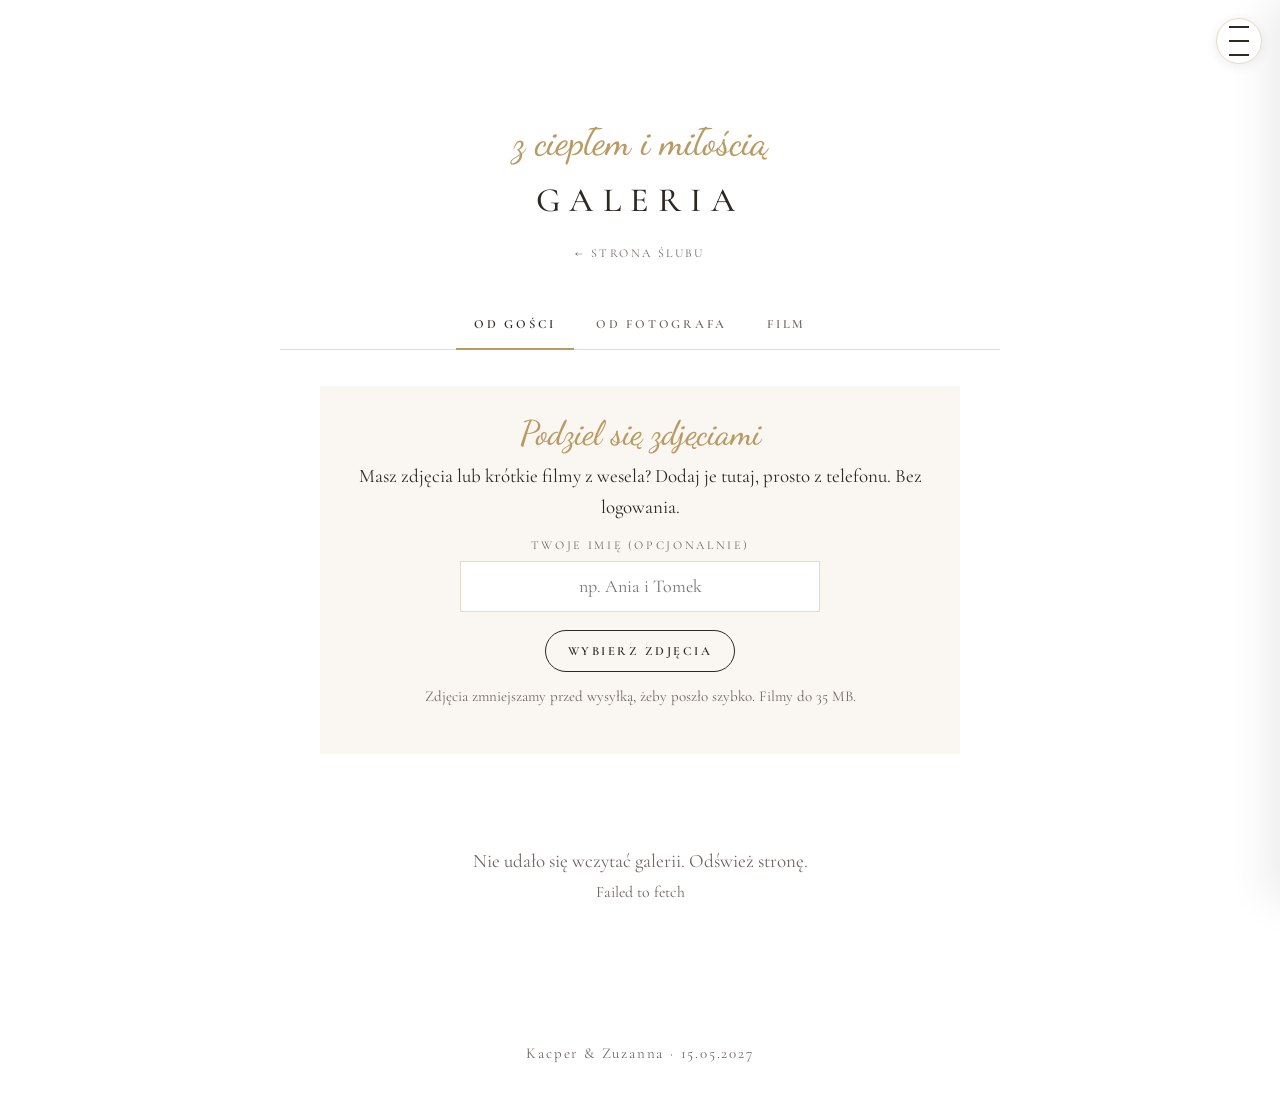
==== zdjecia/index.html @ c1ba4fa3 "Menu button: drop mix-blend-mode; dark on hero, white after scroll; css v5 Co-Authored-By: Claude Fa" ====
<!doctype html>
<html lang="pl">
<head>
<meta charset="utf-8">
<meta name="viewport" content="width=device-width, initial-scale=1">
<title>Galeria · Kacper i Zuzanna</title>
<meta name="description" content="Zdjęcia ze ślubu Kacpra i Zuzanny: od gości, od fotografa i film.">
<meta name="robots" content="noindex, nofollow">
<link rel="preconnect" href="https://fonts.googleapis.com">
<link rel="preconnect" href="https://fonts.gstatic.com" crossorigin>
<link href="https://fonts.googleapis.com/css2?family=Cormorant+Garamond:ital,wght@0,400;0,500;0,600;1,400&family=Dancing+Script:wght@500;600&family=Playfair+Display:wght@900&display=swap" rel="stylesheet">
<link rel="stylesheet" href="/style.css?v=5">
<style>
  .ghead{padding:clamp(72px,12vw,120px) 0 0;text-align:center}
  .ghead .script{color:var(--gold);font-size:clamp(28px,4vw,38px);margin:0 0 8px}
  .ghead h1{font-weight:500;font-size:clamp(24px,3.4vw,34px);letter-spacing:.28em;text-transform:uppercase;margin:0}
  .back{display:inline-block;margin-top:16px;text-decoration:none;letter-spacing:.2em;text-transform:uppercase;font-size:12px;color:var(--ink-soft)}
  .tabs{display:flex;justify-content:center;gap:4px;margin:34px auto 0;border-bottom:1px solid var(--gold-soft);max-width:720px}
  .tabs button{appearance:none;background:none;border:0;border-bottom:2px solid transparent;margin-bottom:-1px;padding:14px 18px;font:inherit;font-weight:600;letter-spacing:.22em;text-transform:uppercase;font-size:12.5px;color:var(--ink-soft);cursor:pointer}
  .tabs button[aria-selected="true"]{color:var(--ink);border-bottom-color:var(--gold)}
  .tabs button:focus-visible{outline:2px solid var(--gold);outline-offset:-2px}
  .panel{padding:36px 0 80px}
  .panel[hidden]{display:none}

  /* upload */
  .up{max-width:640px;margin:0 auto 44px;padding:28px clamp(18px,4vw,36px);background:var(--wash);text-align:center}
  .up p{margin:0 0 14px}
  .up label{display:block;letter-spacing:.22em;text-transform:uppercase;font-size:12px;color:var(--ink-soft);margin:8px 0 6px}
  .up input[type=text]{width:100%;max-width:360px;padding:10px 14px;border:1px solid var(--gold-soft);background:#fff;font:inherit;font-size:18px;text-align:center}
  .up input[type=file]{position:absolute;width:1px;height:1px;opacity:0;overflow:hidden}
  .up label.btn{display:block;width:max-content;margin:18px auto 0;cursor:pointer;letter-spacing:.2em;font-size:12.5px;color:var(--ink)}
  .up .hint{font-size:15px;color:var(--ink-soft);margin:12px 0 0}
  .queue{list-style:none;padding:0;margin:18px 0 0;text-align:left;font-size:16px}
  .queue li{display:flex;justify-content:space-between;gap:12px;padding:8px 0;border-top:1px solid var(--gold-soft)}
  .queue li span:last-child{color:var(--ink-soft);white-space:nowrap}
  .queue li.ok span:last-child{color:var(--gold)}
  .queue li.err span:last-child{color:#a0463a}
  .bar{height:2px;background:var(--gold-soft);margin-top:14px;overflow:hidden}
  .bar i{display:block;height:100%;width:0;background:var(--gold);transition:width .3s}

  /* grid */
  .meta{display:flex;justify-content:space-between;align-items:center;gap:12px;flex-wrap:wrap;margin:0 0 18px;color:var(--ink-soft);font-size:16px}
  .meta .btn{margin:0}
  .grid{display:grid;grid-template-columns:repeat(auto-fill,minmax(180px,1fr));gap:8px}
  .grid a{position:relative;display:block;aspect-ratio:1;overflow:hidden;background:var(--wash)}
  .grid img{width:100%;height:100%;object-fit:cover;display:block;transition:transform .4s}
  .grid a:hover img,.grid a:focus-visible img{transform:scale(1.03)}
  .grid a:focus-visible{outline:2px solid var(--gold);outline-offset:2px}
  .grid .play{position:absolute;inset:0;display:grid;place-items:center;color:#fff;font-size:36px;text-shadow:0 2px 12px rgba(0,0,0,.4);pointer-events:none}
  .grid .by{position:absolute;left:0;right:0;bottom:0;padding:22px 10px 8px;background:linear-gradient(to top,rgba(0,0,0,.55),transparent);color:#fff;font-size:14px;letter-spacing:.04em;white-space:nowrap;overflow:hidden;text-overflow:ellipsis}
  .empty{text-align:center;color:var(--ink-soft);padding:40px 0 10px}
  .empty .script{color:var(--gold);font-size:30px;display:block;margin-bottom:6px}
  .state{text-align:center;color:var(--ink-soft);padding:30px 0}
  .videos{display:grid;grid-template-columns:repeat(auto-fill,minmax(320px,1fr));gap:24px}
  .videos figure{margin:0}
  .videos iframe{display:block;width:100%;aspect-ratio:16/9;border:0;background:#000}
  .videos figcaption{padding:10px 4px;color:var(--ink-soft);font-size:16px;text-align:center}

  /* lightbox */
  .lb{position:fixed;inset:0;height:100dvh;z-index:70;background:rgba(20,16,12,.94);display:none;align-items:center;justify-content:center;overscroll-behavior:contain;touch-action:pan-y pinch-zoom}
  .lb.on{display:flex}
  #lb-body{display:flex;align-items:center;justify-content:center;width:100%;height:100%;padding:56px 0 72px}
  .lb img,.lb iframe{max-width:min(96vw,1600px);max-height:100%;width:auto;height:auto;object-fit:contain;display:block;border:0}
  .lb iframe{width:min(96vw,1200px);aspect-ratio:16/9;background:#000}
  .lb button{position:absolute;z-index:2;background:none;border:0;color:#fff;font:inherit;cursor:pointer;opacity:.85;padding:14px}
  .lb button:hover,.lb button:focus-visible{opacity:1;outline:none}
  .lb .x{top:10px;right:14px;font-size:30px;line-height:1}
  .lb .prev,.lb .next{top:50%;transform:translateY(-50%);font-size:46px;line-height:1;font-weight:300}
  .lb .prev{left:6px}.lb .next{right:6px}
  .lb .dl{position:absolute;z-index:2;bottom:max(16px,env(safe-area-inset-bottom));left:50%;transform:translateX(-50%);letter-spacing:.22em;text-transform:uppercase;font-size:12px;text-decoration:none;color:#fff;border:1px solid rgba(255,255,255,.6);border-radius:999px;padding:9px 18px}
  @media (max-width:640px){.tabs button{padding:12px 10px;font-size:11.5px;letter-spacing:.16em}.grid{grid-template-columns:repeat(3,1fr);gap:4px}.lb .prev,.lb .next{display:none}}
</style>
</head>
<body>

<button class="menu-btn light" type="button" aria-label="Menu" aria-expanded="false" aria-controls="menu"><span></span><span></span><span></span></button>
<div class="menu-scrim" hidden></div>
<nav class="menu" id="menu" aria-label="Menu strony">
  <a href="/#witamy">Witamy</a>
  <a href="/#plan">Plan dnia</a>
  <a href="/#dojazd">Jak dojechać</a>
  <a href="/#prosby">Kilka próśb</a>
  <a href="/zdjecia/">Galeria zdjęć</a>
  <a href="/zdjecia/#gosc">Dodaj swoje zdjęcia</a>
  <div class="menu-foot"><span class="script">Kacper &amp; Zuzanna</span>15 maja 2027</div>
</nav>

<header class="ghead">
  <div class="wrap">
    <p class="script">z ciepłem i miłością</p>
    <h1>Galeria</h1>
    <a class="back" href="/">← strona ślubu</a>
    <div class="tabs" role="tablist" aria-label="Kategorie">
      <button role="tab" id="tab-gosc" aria-controls="p-gosc" aria-selected="true" data-cat="gosc">Od gości</button>
      <button role="tab" id="tab-foto" aria-controls="p-foto" aria-selected="false" data-cat="foto">Od fotografa</button>
      <button role="tab" id="tab-film" aria-controls="p-film" aria-selected="false" data-cat="film">Film</button>
    </div>
  </div>
</header>

<main class="wrap">
  <section class="panel" id="p-gosc" role="tabpanel" aria-labelledby="tab-gosc">
    <div class="up">
      <p class="script" style="margin:0 0 6px;color:var(--gold)">Podziel się zdjęciami</p>
      <p>Masz zdjęcia lub krótkie filmy z wesela? Dodaj je tutaj, prosto z telefonu. Bez logowania.</p>
      <form id="upform">
        <label for="by">Twoje imię (opcjonalnie)</label>
        <input type="text" id="by" name="by" maxlength="60" autocomplete="name" placeholder="np. Ania i Tomek">
        <input type="file" id="files" name="files" multiple accept="image/*,video/*">
        <label for="files" class="btn" tabindex="0">Wybierz zdjęcia</label>
      </form>
      <p class="hint">Zdjęcia zmniejszamy przed wysyłką, żeby poszło szybko. Filmy do 35 MB.</p>
      <div class="bar" id="bar" hidden><i></i></div>
      <ul class="queue" id="queue"></ul>
    </div>
    <div class="meta"><span id="m-gosc"></span><a class="btn ghost" id="dl-gosc" href="#" target="_blank" rel="noopener" hidden>Pobierz wszystkie</a></div>
    <div id="g-gosc"></div>
  </section>

  <section class="panel" id="p-foto" role="tabpanel" aria-labelledby="tab-foto" hidden>
    <div class="meta"><span id="m-foto"></span><a class="btn ghost" id="dl-foto" href="#" target="_blank" rel="noopener" hidden>Pobierz wszystkie</a></div>
    <div id="g-foto"></div>
  </section>

  <section class="panel" id="p-film" role="tabpanel" aria-labelledby="tab-film" hidden>
    <div class="meta"><span id="m-film"></span><a class="btn ghost" id="dl-film" href="#" target="_blank" rel="noopener" hidden>Pobierz</a></div>
    <div id="g-film"></div>
  </section>
</main>

<div class="lb" id="lb" role="dialog" aria-modal="true" aria-label="Podgląd">
  <button class="x" type="button" aria-label="Zamknij">×</button>
  <button class="prev" type="button" aria-label="Poprzednie">‹</button>
  <button class="next" type="button" aria-label="Następne">›</button>
  <div id="lb-body"></div>
  <a class="dl" id="lb-dl" href="#" download>Pobierz</a>
</div>

<footer>Kacper &amp; Zuzanna · 15.05.2027</footer>

<script>
(function(){
  // === Konfiguracja ===
  var API = "https://script.google.com/macros/s/AKfycbznJifPmLLNKZDG4pq0eJcMsFfpFer2WMMvQ6aRhssTvhQLr_ZK2zeYopfoc2xITPga/exec"; // adres wdrożenia Google Apps Script (uzupełniany przy wdrożeniu)
  var MAX_SIDE = 2400, JPEG_Q = 0.86, MAX_VIDEO = 35*1024*1024;

  // --- menu ---
  var btn=document.querySelector('.menu-btn'),scrim=document.querySelector('.menu-scrim'),menu=document.getElementById('menu');
  function setMenu(open){document.body.classList.toggle('menu-open',open);btn.setAttribute('aria-expanded',open);scrim.hidden=!open;}
  btn.addEventListener('click',function(){setMenu(!document.body.classList.contains('menu-open'));});
  scrim.addEventListener('click',function(){setMenu(false);});
  menu.addEventListener('click',function(e){if(e.target.tagName==='A')setMenu(false);});

  // --- tabs ---
  var tabs=[].slice.call(document.querySelectorAll('[role=tab]'));
  var loaded={}, data={};
  function show(cat){
    tabs.forEach(function(t){var on=t.dataset.cat===cat;t.setAttribute('aria-selected',on);document.getElementById('p-'+t.dataset.cat).hidden=!on;});
    if(history.replaceState)history.replaceState(null,'','#'+cat);
    if(!loaded[cat])load(cat);
  }
  tabs.forEach(function(t){t.addEventListener('click',function(){show(t.dataset.cat);});});
  var start=(location.hash||'#gosc').slice(1); if(!/^(gosc|foto|film)$/.test(start))start='gosc';
  window.addEventListener('hashchange',function(){var h=location.hash.slice(1);if(/^(gosc|foto|film)$/.test(h))show(h);});

  // --- API ---
  function ready(){return API.indexOf('http')===0;}
  function thumb(id,w){return 'https://drive.google.com/thumbnail?id='+id+'&sz=w'+w;}
  function dlUrl(id){return 'https://drive.google.com/uc?export=download&id='+id;}
  function esc(s){return String(s).replace(/[&<>"]/g,function(c){return {'&':'&amp;','<':'&lt;','>':'&gt;','"':'&quot;'}[c];});}

  var EMPTY={gosc:['Jeszcze pusto','Bądź pierwszą osobą, która doda zdjęcie.'],foto:['Jeszcze w obróbce','Zdjęcia od fotografa pojawią się tutaj kilka tygodni po ślubie.'],film:['Jeszcze w montażu','Film pojawi się tutaj, gdy będzie gotowy.']};

  function load(cat){
    var g=document.getElementById('g-'+cat), m=document.getElementById('m-'+cat), dl=document.getElementById('dl-'+cat);
    if(!ready()){g.innerHTML='<div class="empty"><span class="script">Galeria w przygotowaniu</span>Wróć tu wkrótce.</div>';return;}
    g.innerHTML='<div class="state">Wczytuję…</div>';
    fetch(API+'?cat='+cat+'&t='+Date.now()).then(function(r){return r.json();}).then(function(j){
      if(!j.ok)throw new Error(j.error||'Błąd');
      loaded[cat]=true; data[cat]=j.files;
      if(j.folderUrl){dl.href=j.folderUrl;dl.hidden=!j.files.length;}
      m.textContent=j.files.length?j.files.length+(j.files.length===1?' plik':j.files.length<5?' pliki':' plików'):'';
      render(cat);
    }).catch(function(e){g.innerHTML='<div class="state">Nie udało się wczytać galerii. Odśwież stronę.<br><small>'+esc(e.message)+'</small></div>';});
  }

  function render(cat){
    var g=document.getElementById('g-'+cat), files=data[cat]||[];
    if(!files.length){g.innerHTML='<div class="empty"><span class="script">'+EMPTY[cat][0]+'</span>'+EMPTY[cat][1]+'</div>';return;}
    if(cat==='film' && files.every(function(f){return f.mime.indexOf('video/')===0;})){
      g.innerHTML='<div class="videos">'+files.map(function(f){return '<figure><iframe src="https://drive.google.com/file/d/'+f.id+'/preview" allow="autoplay; fullscreen" allowfullscreen loading="lazy" title="'+esc(f.name)+'"></iframe><figcaption>'+esc(f.name.replace(/\.[^.]+$/,''))+'</figcaption></figure>';}).join('')+'</div>';
      return;
    }
    g.innerHTML='<div class="grid">'+files.map(function(f,i){
      var v=f.mime.indexOf('video/')===0;
      return '<a href="'+thumb(f.id,2000)+'" data-i="'+i+'" data-cat="'+cat+'"><img loading="lazy" src="'+thumb(f.id,600)+'" alt="'+esc(f.name)+'">'+(v?'<span class="play">▶</span>':'')+(f.by?'<span class="by">'+esc(f.by)+'</span>':'')+'</a>';
    }).join('')+'</div>';
  }

  // --- lightbox ---
  var lb=document.getElementById('lb'), lbBody=document.getElementById('lb-body'), lbDl=document.getElementById('lb-dl'), cur={cat:null,i:0};
  function open(cat,i){
    var f=(data[cat]||[])[i]; if(!f)return; cur={cat:cat,i:i};
    var v=f.mime.indexOf('video/')===0;
    lbBody.innerHTML=v?'<iframe src="https://drive.google.com/file/d/'+f.id+'/preview" allow="autoplay; fullscreen" allowfullscreen></iframe>':'<img src="'+thumb(f.id,2000)+'" alt="'+esc(f.name)+'">';
    lbDl.href=dlUrl(f.id); lb.classList.add('on'); document.body.style.overflow='hidden'; document.documentElement.style.overflow='hidden';
  }
  function close(){lb.classList.remove('on');lbBody.innerHTML='';document.body.style.overflow='';document.documentElement.style.overflow='';}
  function step(d){var n=cur.i+d, arr=data[cur.cat]||[]; if(n<0)n=arr.length-1; if(n>=arr.length)n=0; open(cur.cat,n);}
  document.addEventListener('click',function(e){
    var a=e.target.closest('.grid a'); if(a){e.preventDefault();open(a.dataset.cat,+a.dataset.i);}
  });
  lb.querySelector('.x').addEventListener('click',close);
  lb.querySelector('.prev').addEventListener('click',function(){step(-1);});
  lb.querySelector('.next').addEventListener('click',function(){step(1);});
  lb.addEventListener('click',function(e){if(e.target===lb)close();});
  document.addEventListener('keydown',function(e){
    if(e.key==='Escape'){close();setMenu(false);}
    if(!lb.classList.contains('on'))return;
    if(e.key==='ArrowLeft')step(-1); if(e.key==='ArrowRight')step(1);
  });
  var tx=null; lb.addEventListener('touchstart',function(e){tx=e.touches[0].clientX;},{passive:true});
  lb.addEventListener('touchend',function(e){if(tx===null)return;var dx=e.changedTouches[0].clientX-tx;tx=null;if(Math.abs(dx)>50)step(dx<0?1:-1);},{passive:true});

  // --- upload ---
  var input=document.getElementById('files'), queue=document.getElementById('queue'), bar=document.getElementById('bar'), barI=bar.querySelector('i');
  document.querySelector('label[for=files]').addEventListener('keydown',function(e){if(e.key==='Enter'||e.key===' '){e.preventDefault();input.click();}});
  input.addEventListener('change',function(){
    var files=[].slice.call(input.files); input.value='';
    if(!files.length)return;
    if(!ready()){alert('Wysyłanie będzie dostępne wkrótce.');return;}
    var by=document.getElementById('by').value.trim(); try{localStorage.setItem('by',by);}catch(_){}
    bar.hidden=false; barI.style.width='0%';
    var done=0, total=files.length;
    files.reduce(function(p,f){return p.then(function(){return sendOne(f,by);}).then(function(){done++;barI.style.width=Math.round(done/total*100)+'%';});},Promise.resolve())
      .then(function(){loaded.gosc=false;load('gosc');setTimeout(function(){bar.hidden=true;},1500);});
  });
  try{var saved=localStorage.getItem('by');if(saved)document.getElementById('by').value=saved;}catch(_){}

  function row(name){var li=document.createElement('li');li.innerHTML='<span>'+esc(name)+'</span><span>przygotowuję…</span>';queue.prepend(li);return li;}
  function setRow(li,txt,cls){li.lastChild.textContent=txt;if(cls)li.className=cls;}

  function sendOne(file,by){
    var li=row(file.name);
    var isVideo=file.type.indexOf('video/')===0;
    if(isVideo && file.size>MAX_VIDEO){setRow(li,'za duży (max 35 MB)','err');return Promise.resolve();}
    var prep=isVideo?Promise.resolve({blob:file,mime:file.type,name:file.name}):shrink(file);
    return prep.then(function(o){
      setRow(li,'wysyłam…');
      return toBase64(o.blob).then(function(b64){
        return fetch(API,{method:'POST',headers:{'Content-Type':'text/plain;charset=utf-8'},body:JSON.stringify({cat:'gosc',name:o.name,mime:o.mime,by:by,data:b64})});
      });
    }).then(function(r){return r.json();}).then(function(j){
      if(j.ok)setRow(li,'dodane ✓','ok'); else setRow(li,'błąd: '+(j.error||''),'err');
    }).catch(function(e){setRow(li,'błąd sieci','err');});
  }

  function shrink(file){
    return new Promise(function(res){
      var url=URL.createObjectURL(file), img=new Image();
      img.onload=function(){
        var w=img.naturalWidth,h=img.naturalHeight,s=Math.min(1,MAX_SIDE/Math.max(w,h));
        if(s===1 && file.size<2.5*1024*1024){URL.revokeObjectURL(url);return res({blob:file,mime:file.type,name:file.name});}
        var c=document.createElement('canvas');c.width=Math.round(w*s);c.height=Math.round(h*s);
        c.getContext('2d').drawImage(img,0,0,c.width,c.height);
        c.toBlob(function(b){URL.revokeObjectURL(url);if(!b)return res({blob:file,mime:file.type,name:file.name});res({blob:b,mime:'image/jpeg',name:file.name.replace(/\.[^.]+$/,'')+'.jpg'});},'image/jpeg',JPEG_Q);
      };
      img.onerror=function(){URL.revokeObjectURL(url);res({blob:file,mime:file.type||'image/jpeg',name:file.name});};
      img.src=url;
    });
  }
  function toBase64(blob){return new Promise(function(res,rej){var r=new FileReader();r.onload=function(){res(String(r.result).split(',')[1]);};r.onerror=rej;r.readAsDataURL(blob);});}

  show(start);
})();
</script>
</body>
</html>
---- style.css ----
:root{
  --paper:#ffffff;
  --ink:#2c2824;
  --ink-soft:#6f6761;
  --gold:#b89a62;
  --gold-soft:#e6dcc6;
  --wash:#faf7f2;
}
*{box-sizing:border-box}
html{scroll-behavior:smooth}
body{margin:0;background:var(--paper);color:var(--ink);font-family:"Cormorant Garamond",Georgia,serif;font-size:19px;line-height:1.6;-webkit-font-smoothing:antialiased}
a{color:inherit}
a[href^="tel:"]{text-decoration:none;border-bottom:1px solid var(--gold-soft);white-space:nowrap}
.caps{letter-spacing:.3em;text-transform:uppercase;font-weight:500;font-size:14px}
.script{font-family:"Dancing Script",cursive;font-weight:500;font-size:34px;line-height:1.2}
.wrap{width:min(1080px,100% - 32px);margin-inline:auto}

/* Hero */
.hero{position:relative;height:100svh;min-height:560px;overflow:hidden;color:#fff;text-align:center;display:flex;flex-direction:column;justify-content:space-between}
.hero img{position:absolute;inset:0;width:100%;height:100%;object-fit:cover;object-position:50% 58%}
.hero::after{content:"";position:absolute;inset:0;background:linear-gradient(to bottom,rgba(20,14,8,.32) 0%,rgba(20,14,8,0) 30%,rgba(20,14,8,0) 55%,rgba(20,14,8,.55) 100%)}
.hero picture{position:absolute;inset:0;z-index:0}
.hero>*{position:relative;z-index:1}
.hero-top{padding-top:clamp(40px,8vh,80px)}
.hero-top .caps{font-size:13px;opacity:.95}
.hero-top h1{font-weight:500;font-size:clamp(26px,4.2vw,44px);letter-spacing:.22em;text-transform:uppercase;margin:14px 0 0;line-height:1.2}
.hero-top .script{margin:10px 0 0;font-size:clamp(30px,4vw,44px)}
.hero-date{font-family:"Playfair Display",serif;font-weight:900;font-size:clamp(76px,16vw,180px);line-height:.9;letter-spacing:.02em;display:flex;justify-content:center;gap:.28em;padding-bottom:clamp(18px,4vh,40px);text-shadow:0 2px 24px rgba(0,0,0,.25)}
.hero-date span{position:relative;padding-top:12px}
.hero-date span:not(:first-child)::before{content:"";position:absolute;left:-.18em;top:.18em;bottom:.08em;width:1px;background:rgba(255,255,255,.55)}

/* Sections */
section{padding:clamp(56px,9vw,104px) 0}
.center{text-align:center}
h2{font-weight:500;font-size:clamp(22px,3vw,30px);letter-spacing:.28em;text-transform:uppercase;margin:0 0 10px;line-height:1.3}
.lead{max-width:34em;margin:0 auto;font-size:22px}
.rule{width:64px;height:1px;background:var(--gold);margin:26px auto}

/* Countdown */
.count{display:flex;justify-content:center;gap:clamp(12px,3.5vw,40px);margin:34px 0 22px}
.count b{display:block;font-family:"Playfair Display",serif;font-weight:900;font-size:clamp(36px,6vw,58px);line-height:1;font-variant-numeric:tabular-nums;min-width:1.3em}
.count small{display:block;letter-spacing:.24em;text-transform:uppercase;font-size:12px;color:var(--ink-soft);margin-top:8px}

/* Plan: three columns with hairlines, like the invitation back */
.plan{background:var(--wash)}
.cols{display:grid;grid-template-columns:1fr 1fr 1fr;text-align:center}
.cols>div{padding:12px clamp(16px,3vw,40px)}
.cols>div+div{border-left:1px solid var(--gold-soft)}
.cols h3{font-weight:500;letter-spacing:.3em;text-transform:uppercase;font-size:15px;margin:0 0 14px}
.cols .big{font-family:"Playfair Display",serif;font-weight:900;font-size:30px;line-height:1;margin:0 0 12px}
.cols p{margin:0 0 6px}
.cols .muted{color:var(--ink-soft);font-size:17px}
.btn{display:inline-block;margin-top:14px;padding:10px 22px;border:1px solid var(--ink);border-radius:999px;text-decoration:none;letter-spacing:.2em;text-transform:uppercase;font-size:12.5px;font-weight:600;transition:background .2s,color .2s}
.btn:hover,.btn:focus-visible{background:var(--ink);color:#fff;outline:none}
.btn.ghost{border-color:var(--gold);color:var(--ink)}
.btn.ghost:hover{background:var(--gold);border-color:var(--gold);color:#fff}
.btn.solid{background:var(--ink);color:#fff;border-color:var(--ink);padding:13px 26px;display:inline-flex;align-items:center;gap:10px}
.btn.solid:hover,.btn.solid:focus-visible{background:var(--gold);border-color:var(--gold);color:#fff}
.btn .bico{width:18px;height:18px}
.actions{display:flex;justify-content:center;align-items:center;gap:14px;flex-wrap:wrap;margin-top:6px}
.actions .btn{margin:0}
.note{margin:22px 0 0;font-size:15px;color:var(--ink-soft);letter-spacing:.02em}
.note a{color:var(--ink-soft);text-decoration:none;border-bottom:1px solid var(--gold-soft)}
.note a:hover{color:var(--gold)}
.rings-wrap{color:var(--gold);margin:0 auto 22px}
.rings{width:72px;height:36px;display:block;margin:0 auto}

/* Maps */
.maps{display:grid;grid-template-columns:1fr 1fr;gap:28px;margin-top:40px}
.map{border:1px solid var(--gold-soft);padding:8px;background:#fff}
.map iframe{display:block;width:100%;aspect-ratio:4/3;border:0;filter:saturate(.85)}
.map figcaption{padding:14px 6px 6px;text-align:center}
.map figcaption strong{display:block;font-weight:500;letter-spacing:.2em;text-transform:uppercase;font-size:14px;margin-bottom:4px}
.map figcaption span{color:var(--ink-soft);font-size:17px}

/* Requests */
.asks{max-width:40em;margin:0 auto}
.asks ol{list-style:none;padding:0;margin:0}
.asks li{position:relative;padding:22px 0 22px 0;border-bottom:1px solid var(--gold-soft)}
.asks li:last-child{border-bottom:0}
.asks li .script{font-size:30px;color:var(--gold);display:flex;align-items:center;gap:12px;margin-bottom:4px}
.asks .ico{width:26px;height:26px;flex:0 0 auto}
.asks p{margin:0}
.asks .muted{color:var(--ink-soft);font-size:17px}

/* Photos */
.photos{background:var(--wash)}
.photos .btn{margin:0}

/* Closing */
.closing .script{font-size:clamp(26px,3.4vw,36px);max-width:28em;margin:0 auto}
.closing .ref{letter-spacing:.3em;text-transform:uppercase;font-size:12px;color:var(--ink-soft);margin-top:14px}
.ornament{display:flex;align-items:center;justify-content:center;gap:12px;color:var(--gold);margin:40px auto 0}
.ornament i{display:block;width:56px;height:1px;background:var(--gold)}
.ornament svg{width:22px;height:22px}
footer{padding:24px 0 36px;text-align:center;color:var(--ink-soft);font-size:15px;letter-spacing:.12em}

@media (max-width:760px){
  body{font-size:18px}
  .hero{height:70svh;min-height:480px;max-height:720px}
  .hero img{object-position:50% 38%}
  .hero-top{padding-top:48px}
  .hero-date{font-size:clamp(64px,19vw,96px);padding-bottom:44px}
  .hero-date{gap:.2em}
  .cols{grid-template-columns:1fr;gap:8px}
  .cols>div+div{border-left:0;border-top:1px solid var(--gold-soft);padding-top:32px;margin-top:20px}
  .maps{grid-template-columns:1fr}
  .count small{font-size:11px}
}
@media (prefers-reduced-motion:no-preference){
  .hero-top,.hero-date{animation:rise 1.2s ease-out both}
  .hero-date{animation-delay:.25s}
  @keyframes rise{from{opacity:0;transform:translateY(14px)}to{opacity:1;transform:none}}
}

/* Menu (wysuwane) */
.menu-btn{position:fixed;top:18px;right:18px;z-index:60;width:46px;height:46px;border:1px solid rgba(255,255,255,.35);border-radius:999px;background:rgba(30,24,18,.42);cursor:pointer;display:grid;place-items:center;color:#fff;transition:background .25s,color .25s,border-color .25s,box-shadow .25s}
.menu-btn.light{background:#fff;color:var(--ink);border-color:var(--gold-soft);box-shadow:0 2px 12px rgba(0,0,0,.08)}
.menu-btn span{display:block;width:20px;height:1.5px;background:currentColor;margin:3px 0;transition:transform .25s,opacity .25s}
.menu-btn:focus-visible{outline:2px solid #fff;outline-offset:2px}
body.menu-open .menu-btn{background:transparent;border-color:transparent;box-shadow:none;color:var(--ink)}
body.menu-open .menu-btn span:nth-child(1){transform:translateY(4.5px) rotate(45deg)}
body.menu-open .menu-btn span:nth-child(2){opacity:0}
body.menu-open .menu-btn span:nth-child(3){transform:translateY(-4.5px) rotate(-45deg)}
.menu-scrim{position:fixed;inset:0;background:rgba(44,40,36,.35);opacity:0;pointer-events:none;transition:opacity .25s;z-index:50}
.menu{position:fixed;top:0;right:0;bottom:0;width:min(320px,86vw);background:var(--paper);z-index:55;transform:translateX(100%);transition:transform .3s cubic-bezier(.2,.7,.2,1);padding:84px 32px 32px;display:flex;flex-direction:column;box-shadow:-12px 0 40px rgba(0,0,0,.08)}
.menu a{display:block;text-decoration:none;letter-spacing:.26em;text-transform:uppercase;font-size:13.5px;font-weight:600;padding:14px 0;border-bottom:1px solid var(--gold-soft)}
.menu a:hover,.menu a:focus-visible{color:var(--gold);outline:none}
.menu .menu-foot{margin-top:auto;color:var(--ink-soft);font-size:15px;letter-spacing:.1em;text-align:center}
.menu .menu-foot .script{font-size:26px;color:var(--ink);display:block;margin-bottom:6px}
body.menu-open .menu{transform:none}
body.menu-open .menu-scrim{opacity:1;pointer-events:auto}
@media (prefers-reduced-motion:reduce){.menu,.menu-scrim,.menu-btn span{transition:none}}


[hidden]{display:none !important}
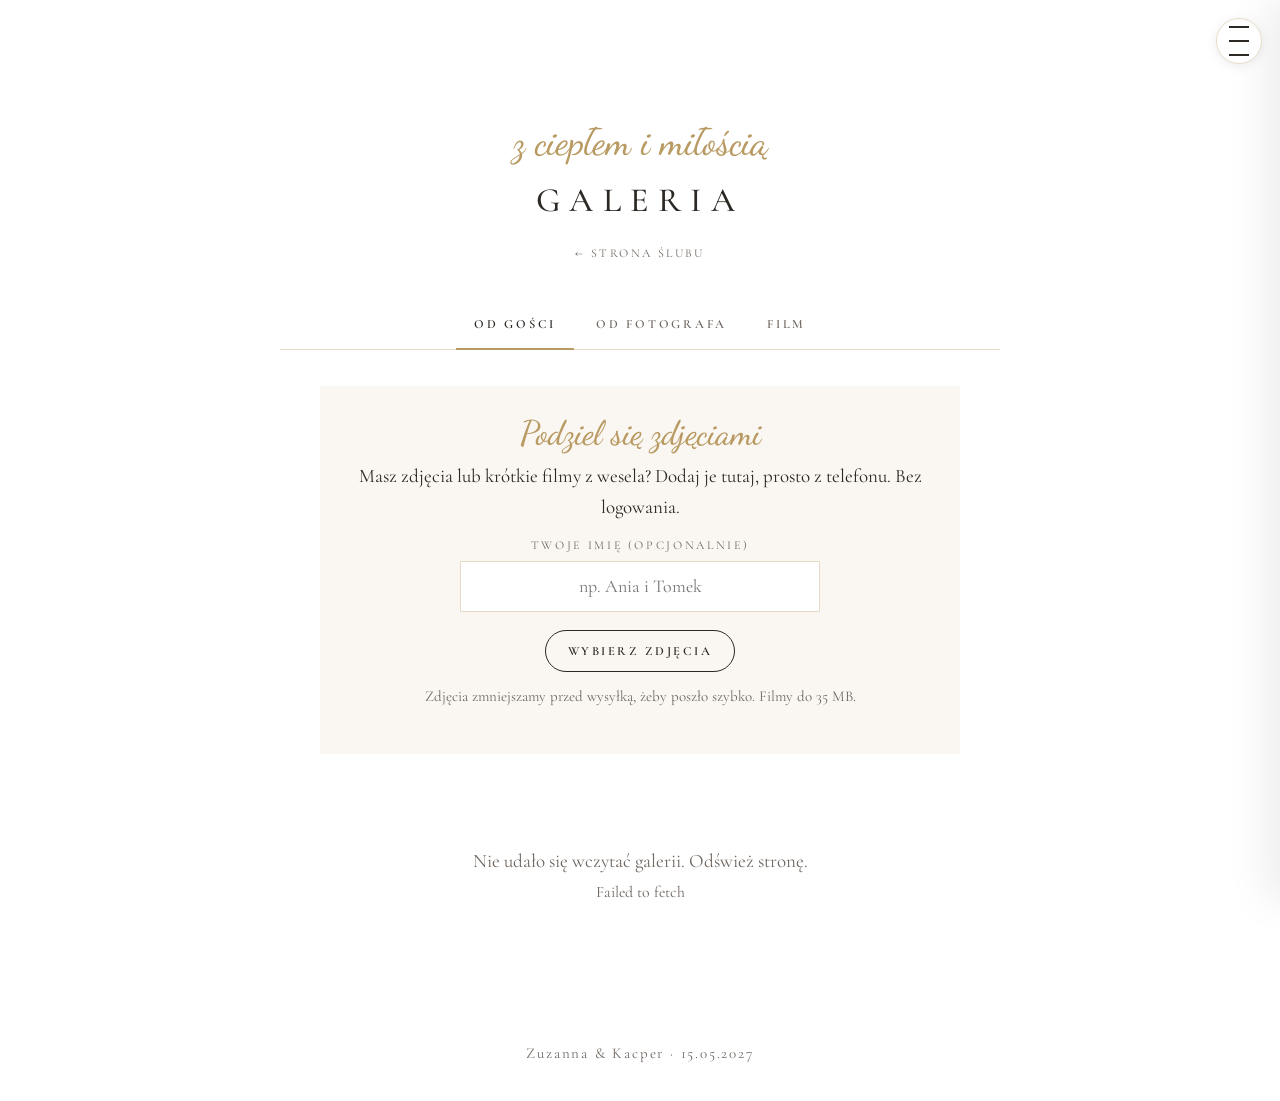
==== commit 038dfa07: "Zuzanna first everywhere; QR codes and links point to zuzannaikacper.pl (CNAME switch pending DNS) C" ====
--- a/zdjecia/index.html
+++ b/zdjecia/index.html
@@ -3,8 +3,8 @@
 <head>
 <meta charset="utf-8">
 <meta name="viewport" content="width=device-width, initial-scale=1">
-<title>Galeria · Kacper i Zuzanna</title>
-<meta name="description" content="Zdjęcia ze ślubu Kacpra i Zuzanny: od gości, od fotografa i film.">
+<title>Galeria · Zuzanna i Kacper</title>
+<meta name="description" content="Zdjęcia ze ślubu Zuzanny i Kacpra: od gości, od fotografa i film.">
 <meta name="robots" content="noindex, nofollow">
 <link rel="preconnect" href="https://fonts.googleapis.com">
 <link rel="preconnect" href="https://fonts.gstatic.com" crossorigin>
@@ -82,7 +82,7 @@
   <a href="/#prosby">Kilka próśb</a>
   <a href="/zdjecia/">Galeria zdjęć</a>
   <a href="/zdjecia/#gosc">Dodaj swoje zdjęcia</a>
-  <div class="menu-foot"><span class="script">Kacper &amp; Zuzanna</span>15 maja 2027</div>
+  <div class="menu-foot"><span class="script">Zuzanna &amp; Kacper</span>15 maja 2027</div>
 </nav>
 
 <header class="ghead">
@@ -136,7 +136,7 @@
   <a class="dl" id="lb-dl" href="#" download>Pobierz</a>
 </div>
 
-<footer>Kacper &amp; Zuzanna · 15.05.2027</footer>
+<footer>Zuzanna &amp; Kacper · 15.05.2027</footer>
 
 <script>
 (function(){
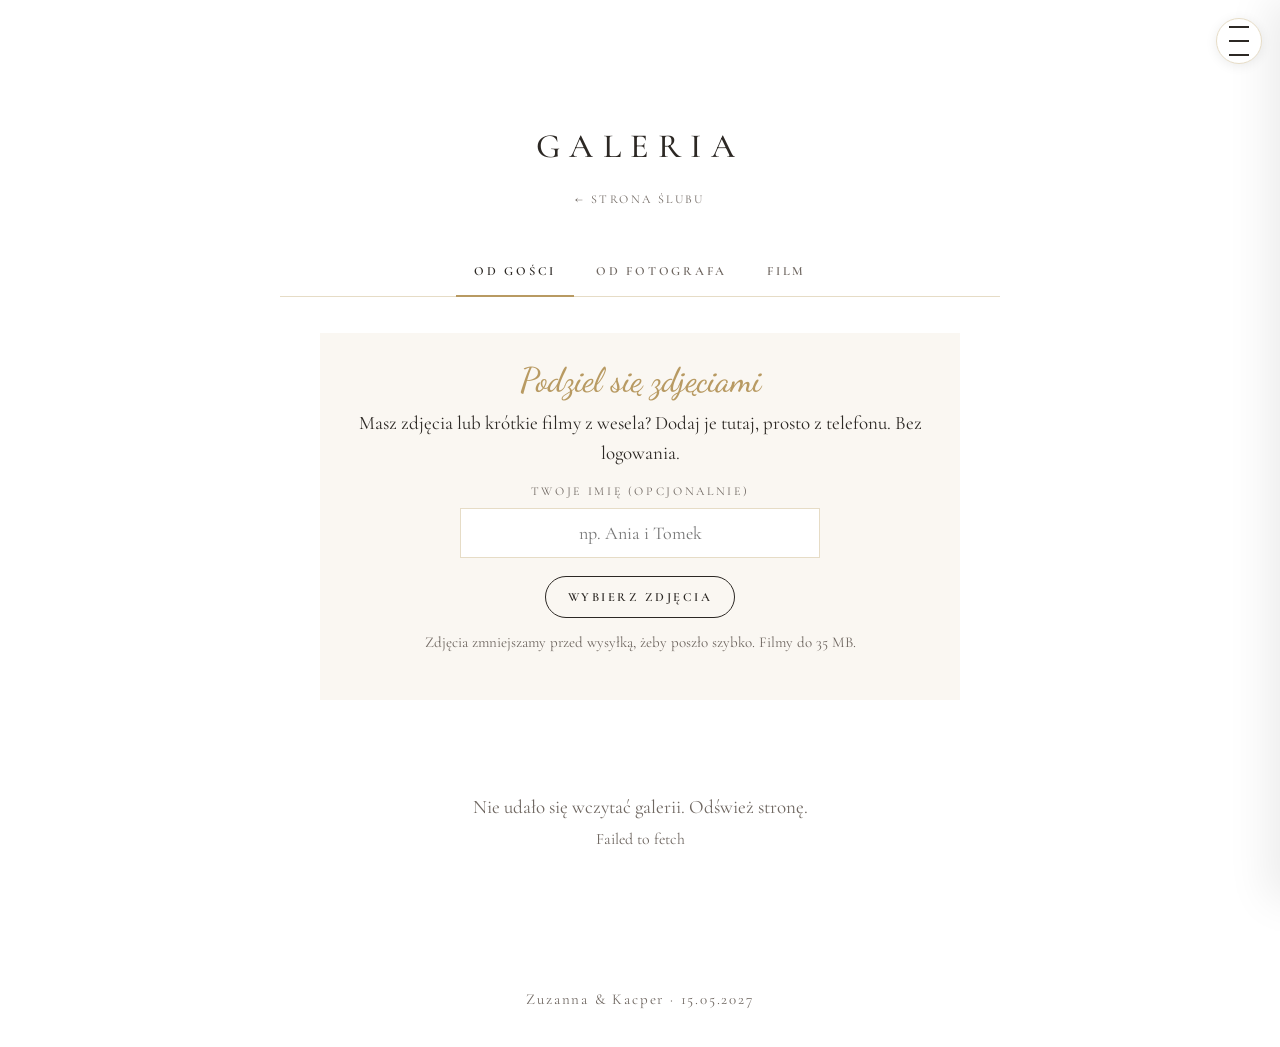
==== commit 7f019192: "Gallery: drop script tagline above title Co-Authored-By: Claude Fable 5.1 <noreply@anthropic.com>" ====
--- a/zdjecia/index.html
+++ b/zdjecia/index.html
@@ -6,10 +6,12 @@
 <title>Galeria · Zuzanna i Kacper</title>
 <meta name="description" content="Zdjęcia ze ślubu Zuzanny i Kacpra: od gości, od fotografa i film.">
 <meta name="robots" content="noindex, nofollow">
+<link rel="icon" href="/favicon.svg" type="image/svg+xml">
+<link rel="apple-touch-icon" href="/apple-touch-icon.png">
 <link rel="preconnect" href="https://fonts.googleapis.com">
 <link rel="preconnect" href="https://fonts.gstatic.com" crossorigin>
 <link href="https://fonts.googleapis.com/css2?family=Cormorant+Garamond:ital,wght@0,400;0,500;0,600;1,400&family=Dancing+Script:wght@500;600&family=Playfair+Display:wght@900&display=swap" rel="stylesheet">
-<link rel="stylesheet" href="/style.css?v=5">
+<link rel="stylesheet" href="/style.css?v=7">
 <style>
   .ghead{padding:clamp(72px,12vw,120px) 0 0;text-align:center}
   .ghead .script{color:var(--gold);font-size:clamp(28px,4vw,38px);margin:0 0 8px}
@@ -78,6 +80,7 @@
 <nav class="menu" id="menu" aria-label="Menu strony">
   <a href="/#witamy">Witamy</a>
   <a href="/#plan">Plan dnia</a>
+  <a href="/#harmonogram">Harmonogram</a>
   <a href="/#dojazd">Jak dojechać</a>
   <a href="/#prosby">Kilka próśb</a>
   <a href="/zdjecia/">Galeria zdjęć</a>
@@ -87,7 +90,6 @@
 
 <header class="ghead">
   <div class="wrap">
-    <p class="script">z ciepłem i miłością</p>
     <h1>Galeria</h1>
     <a class="back" href="/">← strona ślubu</a>
     <div class="tabs" role="tablist" aria-label="Kategorie">
--- a/style.css
+++ b/style.css
@@ -18,7 +18,7 @@
 /* Hero */
 .hero{position:relative;height:100svh;min-height:560px;overflow:hidden;color:#fff;text-align:center;display:flex;flex-direction:column;justify-content:space-between}
 .hero img{position:absolute;inset:0;width:100%;height:100%;object-fit:cover;object-position:50% 58%}
-.hero::after{content:"";position:absolute;inset:0;background:linear-gradient(to bottom,rgba(20,14,8,.32) 0%,rgba(20,14,8,0) 30%,rgba(20,14,8,0) 55%,rgba(20,14,8,.55) 100%)}
+.hero::after{content:"";position:absolute;inset:0;background:linear-gradient(to bottom,rgba(20,14,8,.5) 0%,rgba(20,14,8,.18) 30%,rgba(20,14,8,.15) 55%,rgba(20,14,8,.65) 100%)}
 .hero picture{position:absolute;inset:0;z-index:0}
 .hero>*{position:relative;z-index:1}
 .hero-top{padding-top:clamp(40px,8vh,80px)}
@@ -64,6 +64,20 @@
 .note a:hover{color:var(--gold)}
 .rings-wrap{color:var(--gold);margin:0 auto 22px}
 .rings{width:72px;height:36px;display:block;margin:0 auto}
+
+/* Harmonogram */
+.days{display:grid;grid-template-columns:1.6fr 1fr;gap:clamp(28px,5vw,64px);margin-top:40px;text-align:left}
+.day h3{font-weight:500;letter-spacing:.28em;text-transform:uppercase;font-size:14px;margin:0 0 18px;padding-bottom:10px;border-bottom:1px solid var(--gold-soft)}
+.tl{list-style:none;margin:0;padding:0;position:relative}
+.tl::before{content:"";position:absolute;left:78px;top:8px;bottom:8px;width:1px;background:var(--gold-soft)}
+.tl li{display:grid;grid-template-columns:62px 1fr;gap:32px;padding:10px 0;position:relative}
+.tl li::before{content:"";position:absolute;left:74px;top:19px;width:9px;height:9px;border-radius:50%;background:var(--gold);box-shadow:0 0 0 3px #fff}
+.tl time{font-family:"Playfair Display",serif;font-weight:900;font-size:20px;line-height:1.3;text-align:right}
+.tl strong{display:block;font-weight:600;font-size:20px;line-height:1.3}
+.tl span{display:block;color:var(--ink-soft);font-size:17px;line-height:1.45}
+.tl li.tba{opacity:.55}
+.tl li.tba::before{background:#fff;border:1px solid var(--gold)}
+@media (max-width:760px){.days{grid-template-columns:1fr;gap:36px}.tl::before{left:64px}.tl li{grid-template-columns:50px 1fr;gap:26px}.tl li::before{left:60px}.tl time{font-size:18px}}
 
 /* Maps */
 .maps{display:grid;grid-template-columns:1fr 1fr;gap:28px;margin-top:40px}
@@ -134,3 +148,12 @@
 
 
 [hidden]{display:none !important}
+
+/* Pływający przycisk: dodaj zdjęcia */
+.fab{position:fixed;right:18px;bottom:max(18px,env(safe-area-inset-bottom));z-index:45;display:flex;align-items:center;gap:10px;height:54px;padding:0 18px 0 16px;border-radius:999px;background:var(--ink);color:#fff;text-decoration:none;letter-spacing:.18em;text-transform:uppercase;font-size:12px;font-weight:600;box-shadow:0 8px 24px rgba(44,40,36,.28);opacity:0;transform:translateY(16px);pointer-events:none;transition:opacity .3s,transform .3s,background .2s}
+.fab svg{width:22px;height:22px;flex:0 0 auto}
+.fab.show{opacity:1;transform:none;pointer-events:auto}
+.fab:hover,.fab:focus-visible{background:var(--gold);outline:none}
+body.menu-open .fab{opacity:0;pointer-events:none}
+@media (max-width:760px){.fab{width:54px;padding:0;justify-content:center}.fab span{display:none}}
+@media (prefers-reduced-motion:reduce){.fab{transition:none}}
